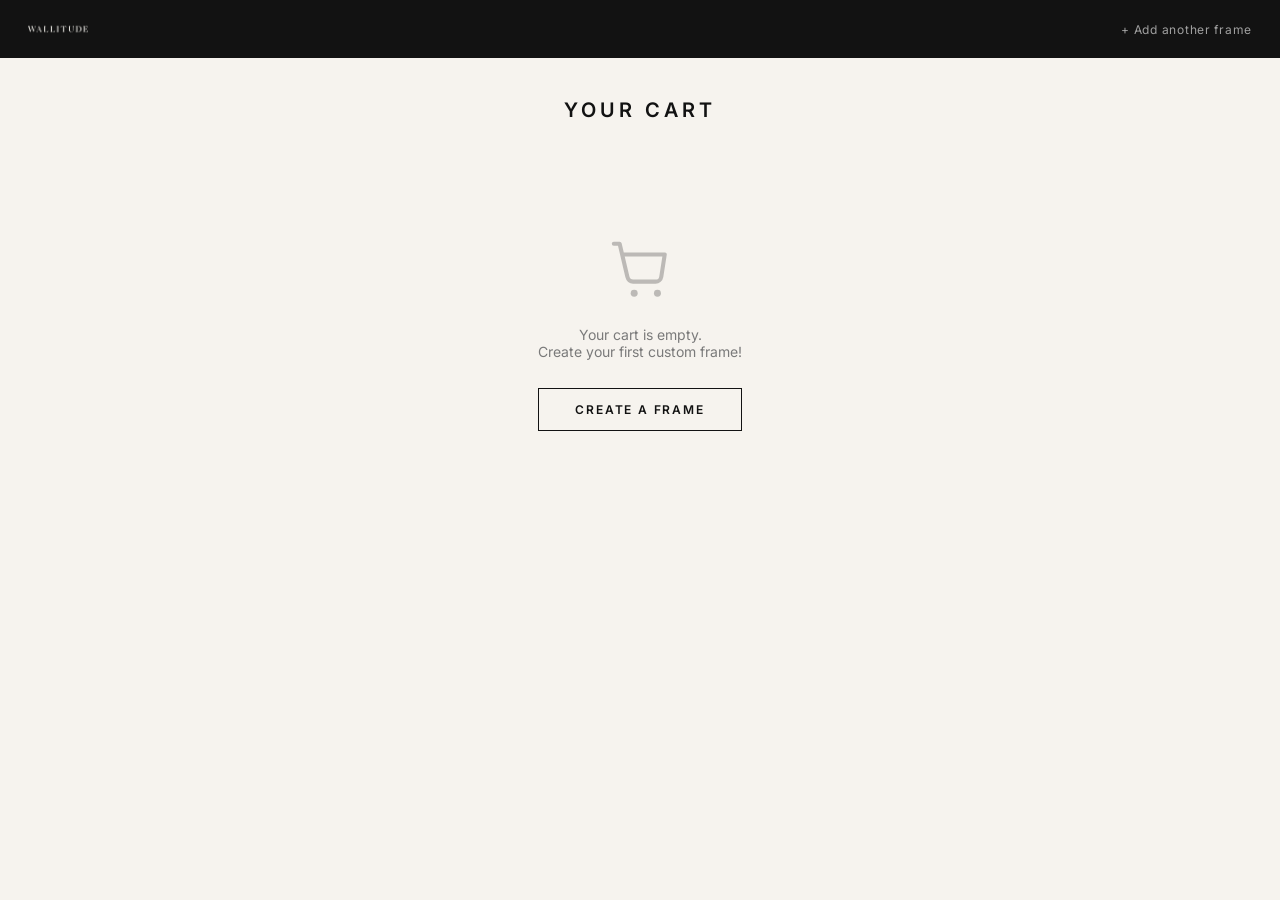
==== cart.html @ 60409ae8 "Add files via upload" ====
<!DOCTYPE html>
<html lang="en">
<head>
  <meta charset="UTF-8">
  <meta name="viewport" content="width=device-width, initial-scale=1.0">
  <title>Wallitude — Your Cart</title>
  <link href="https://fonts.googleapis.com/css2?family=Inter:wght@300;400;500;600;700&display=swap" rel="stylesheet">
  <style>
    :root {
      --ink:    #121212;
      --cream:  #f6f3ee;
      --gold:   #b89a5a;
      --muted:  #7a7a7a;
      --border: #ddd8cf;
      --white:  #ffffff;
    }
    *, *::before, *::after { box-sizing: border-box; margin: 0; padding: 0; }
    body { font-family: 'Inter', sans-serif; background: var(--cream); color: var(--ink); -webkit-font-smoothing: antialiased; min-height: 100dvh; }
    a { text-decoration: none; color: inherit; }
    .header-logo-img { height: 28px; width: auto; display: block; }

    /* HEADER */
    .header {
      background: var(--ink); height: 58px;
      display: flex; align-items: center; justify-content: space-between; padding: 0 28px;
    }
    .header-logo { font-weight: 300; font-size: 17px; letter-spacing: .32em; text-transform: uppercase; color: #fff; }
    .nav-back { font-size: 12px; color: rgba(255,255,255,.6); letter-spacing: .06em; transition: color .15s; }
    .nav-back:hover { color: #fff; }

    /* PAGE */
    .page { max-width: 720px; margin: 0 auto; padding: 40px 18px 80px; }
    .page-title { font-size: 20px; font-weight: 600; letter-spacing: .2em; text-transform: uppercase; margin-bottom: 36px; text-align: center; }

    /* EMPTY STATE */
    .empty-state {
      text-align: center; padding: 80px 20px;
    }
    .empty-state svg { margin: 0 auto 20px; opacity: .25; }
    .empty-state p { font-size: 14px; color: var(--muted); margin-bottom: 28px; }
    .btn-outline {
      display: inline-block; padding: 13px 36px;
      border: 1.5px solid var(--ink); background: transparent;
      font-family: 'Inter', sans-serif; font-size: 12px; font-weight: 600;
      letter-spacing: .15em; text-transform: uppercase; cursor: pointer; transition: background .2s, color .2s;
      color: var(--ink);
    }
    .btn-outline:hover { background: var(--ink); color: #fff; }

    /* CART ITEM */
    .cart-list { display: flex; flex-direction: column; gap: 16px; margin-bottom: 32px; }

    .cart-item {
      background: var(--white); border: 1px solid var(--border); border-radius: 8px;
      display: flex; gap: 16px; padding: 16px; align-items: flex-start;
    }

    .item-preview {
      width: 80px; height: 100px; flex-shrink: 0; overflow: hidden;
      border: 5px solid #111; background: #f0ede6;
    }
    .item-preview img { width: 100%; height: 100%; object-fit: cover; }

    .item-details { flex: 1; }
    .item-title { font-size: 13px; font-weight: 600; letter-spacing: .06em; text-transform: uppercase; margin-bottom: 6px; }
    .item-meta { font-size: 12px; color: var(--muted); line-height: 1.7; }
    .item-price { font-size: 16px; font-weight: 600; margin-top: 10px; }

    .item-remove {
      background: none; border: none; cursor: pointer; color: #bbb;
      padding: 4px; transition: color .15s; flex-shrink: 0;
    }
    .item-remove:hover { color: #e44; }

    /* SUMMARY */
    .summary {
      background: var(--white); border: 1px solid var(--border); border-radius: 8px; padding: 24px;
    }
    .summary-row {
      display: flex; justify-content: space-between; align-items: center;
      font-size: 13px; padding: 8px 0; border-bottom: 1px solid var(--border);
    }
    .summary-row:last-of-type { border-bottom: none; }
    .summary-row.total { font-size: 16px; font-weight: 700; padding-top: 16px; }
    .summary-row .label { color: var(--muted); }
    .summary-row.total .label { color: var(--ink); }

    .btn-checkout {
      display: block; width: 100%; margin-top: 20px; padding: 16px;
      background: var(--ink); color: #fff;
      font-family: 'Inter', sans-serif; font-size: 13px; font-weight: 700;
      letter-spacing: .14em; text-transform: uppercase;
      border: none; border-radius: 8px; cursor: pointer; transition: opacity .15s;
      text-align: center;
    }
    .btn-checkout:hover { opacity: .82; }

    .continue-link { display: block; text-align: center; margin-top: 16px; font-size: 12px; color: var(--muted); letter-spacing: .06em; }
    .continue-link:hover { color: var(--ink); }

    @media (max-width: 480px) {
      .header { padding: 0 16px; }
      .item-preview { width: 64px; height: 80px; }
    }
  </style>
</head>
<body>

  <header class="header">
    <a href="index.html"><img src="images/logo-wordmark.png" alt="Wallitude" class="header-logo-img"></a>
    <a href="product.html" class="nav-back">+ Add another frame</a>
  </header>

  <main class="page">
    <h1 class="page-title">Your Cart</h1>

    <!-- Empty state (shown when cart is empty) -->
    <div class="empty-state" id="emptyState" style="display:none">
      <svg width="64" height="64" viewBox="0 0 22 22" fill="none">
        <path d="M2 2h2l2.68 11.39a2 2 0 0 0 1.95 1.61h7.72a2 2 0 0 0 1.97-1.69l1.18-7.62H5" stroke="#121212" stroke-width="1.4" stroke-linecap="round" stroke-linejoin="round"/>
        <circle cx="9" cy="19" r="1.2" fill="#121212"/>
        <circle cx="17" cy="19" r="1.2" fill="#121212"/>
      </svg>
      <p>Your cart is empty.<br>Create your first custom frame!</p>
      <a href="product.html" class="btn-outline">Create a frame</a>
    </div>

    <!-- Cart items list -->
    <div class="cart-list" id="cartList"></div>

    <!-- Order summary -->
    <div class="summary" id="summaryBox" style="display:none">
      <div class="summary-row">
        <span class="label">Items</span>
        <span id="summaryCount">0</span>
      </div>
      <div class="summary-row">
        <span class="label">Shipping</span>
        <span style="color:#4a9e6b;font-weight:500">FREE</span>
      </div>
      <div class="summary-row total">
        <span class="label">Total</span>
        <span id="summaryTotal">₹0</span>
      </div>
      <a href="checkout.html" class="btn-checkout">Proceed to Checkout</a>
      <a href="product.html" class="continue-link">Continue shopping</a>
    </div>
  </main>

  <script src="js/cart.js"></script>
  <script>
    // ── Render cart ──────────────────────────────────────────────
    function renderCart() {
      const items   = Cart.getItems();
      const list    = document.getElementById('cartList');
      const empty   = document.getElementById('emptyState');
      const summary = document.getElementById('summaryBox');

      list.innerHTML = '';

      if (items.length === 0) {
        empty.style.display   = 'block';
        summary.style.display = 'none';
        return;
      }

      empty.style.display   = 'none';
      summary.style.display = 'block';

      items.forEach(item => {
        const el = document.createElement('div');
        el.className = 'cart-item';

        const textDesc = item.textLine2a
          ? `${item.textLine2a}${item.textLine2b ? ' · ' + item.textLine2b : ''}`
          : item.textLine1 || '—';

        el.innerHTML = `
          <div class="item-preview">
            ${item.previewDataUrl
              ? `<img src="${item.previewDataUrl}" alt="Frame preview">`
              : `<div style="width:100%;height:100%;background:#e9e5dc;display:flex;align-items:center;justify-content:center;font-size:10px;color:#999">Preview</div>`
            }
          </div>
          <div class="item-details">
            <p class="item-title">Custom Frame — Layout ${item.layout}</p>
            <p class="item-meta">
              Size: ${item.size}<br>
              Text: ${textDesc}<br>
              Images: ${(item.imageFiles || []).length} photo${(item.imageFiles || []).length !== 1 ? 's' : ''}
            </p>
            <p class="item-price">₹${item.price.toLocaleString('en-IN')}</p>
          </div>
          <button class="item-remove" onclick="removeItem('${item.cartId}')" aria-label="Remove item">
            <svg width="18" height="18" viewBox="0 0 24 24" fill="none">
              <path d="M18 6L6 18M6 6l12 12" stroke="currentColor" stroke-width="1.8" stroke-linecap="round"/>
            </svg>
          </button>
        `;
        list.appendChild(el);
      });

      // Update summary
      document.getElementById('summaryCount').textContent = `${items.length} frame${items.length > 1 ? 's' : ''}`;
      document.getElementById('summaryTotal').textContent  = `₹${Cart.getTotal().toLocaleString('en-IN')}`;
    }

    function removeItem(cartId) {
      Cart.removeItem(cartId);
      renderCart();
    }

    // Initial render + live updates
    renderCart();
    window.addEventListener('cart:updated', renderCart);
  </script>

</body>
</html>
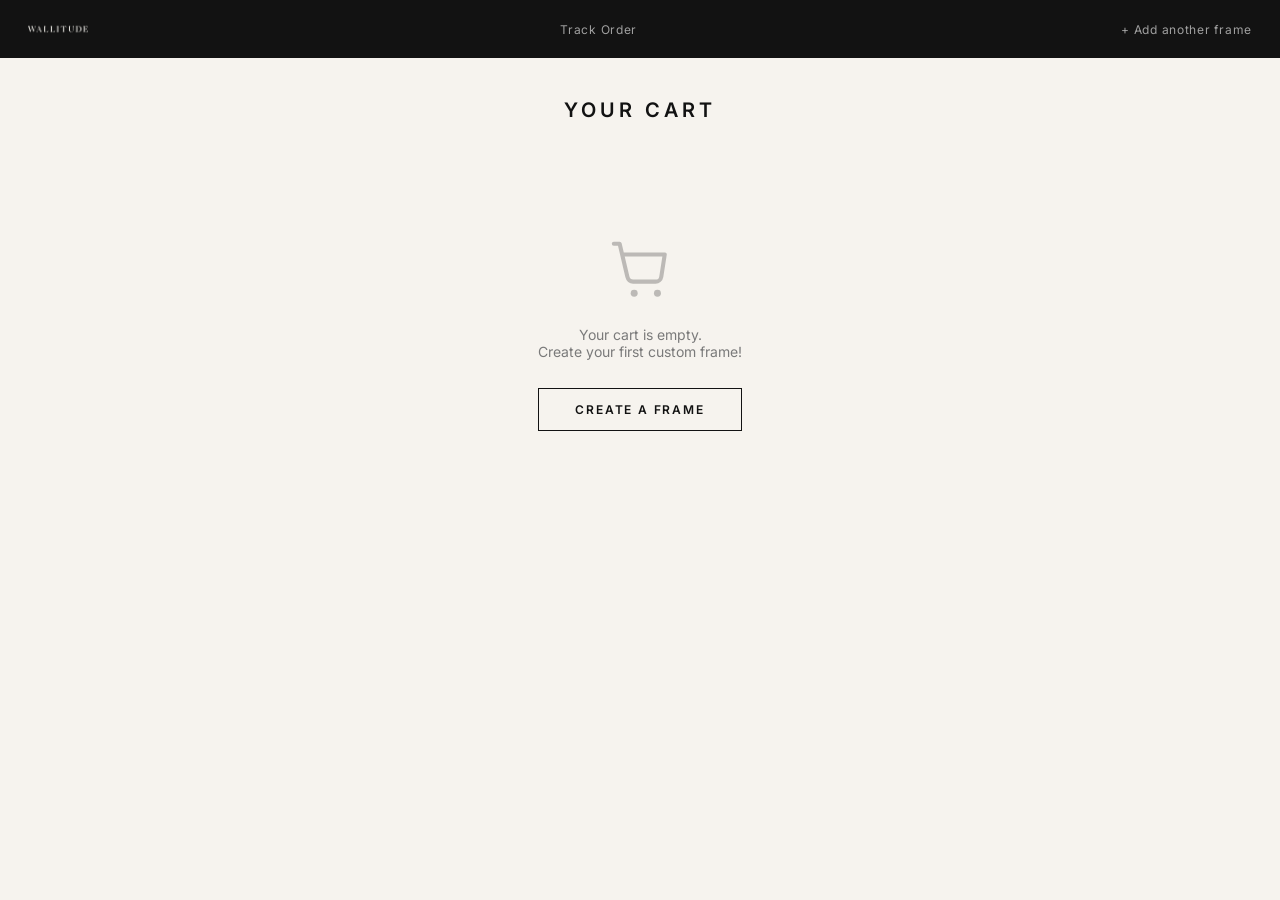
==== commit 7b882531: "Add files via upload" ====
--- a/cart.html
+++ b/cart.html
@@ -108,6 +108,7 @@
 
   <header class="header">
     <a href="index.html"><img src="images/logo-wordmark.png" alt="Wallitude" class="header-logo-img"></a>
+    <a href="tracking.html" class="nav-back" style="margin-right:12px;">Track Order</a>
     <a href="product.html" class="nav-back">+ Add another frame</a>
   </header>
 
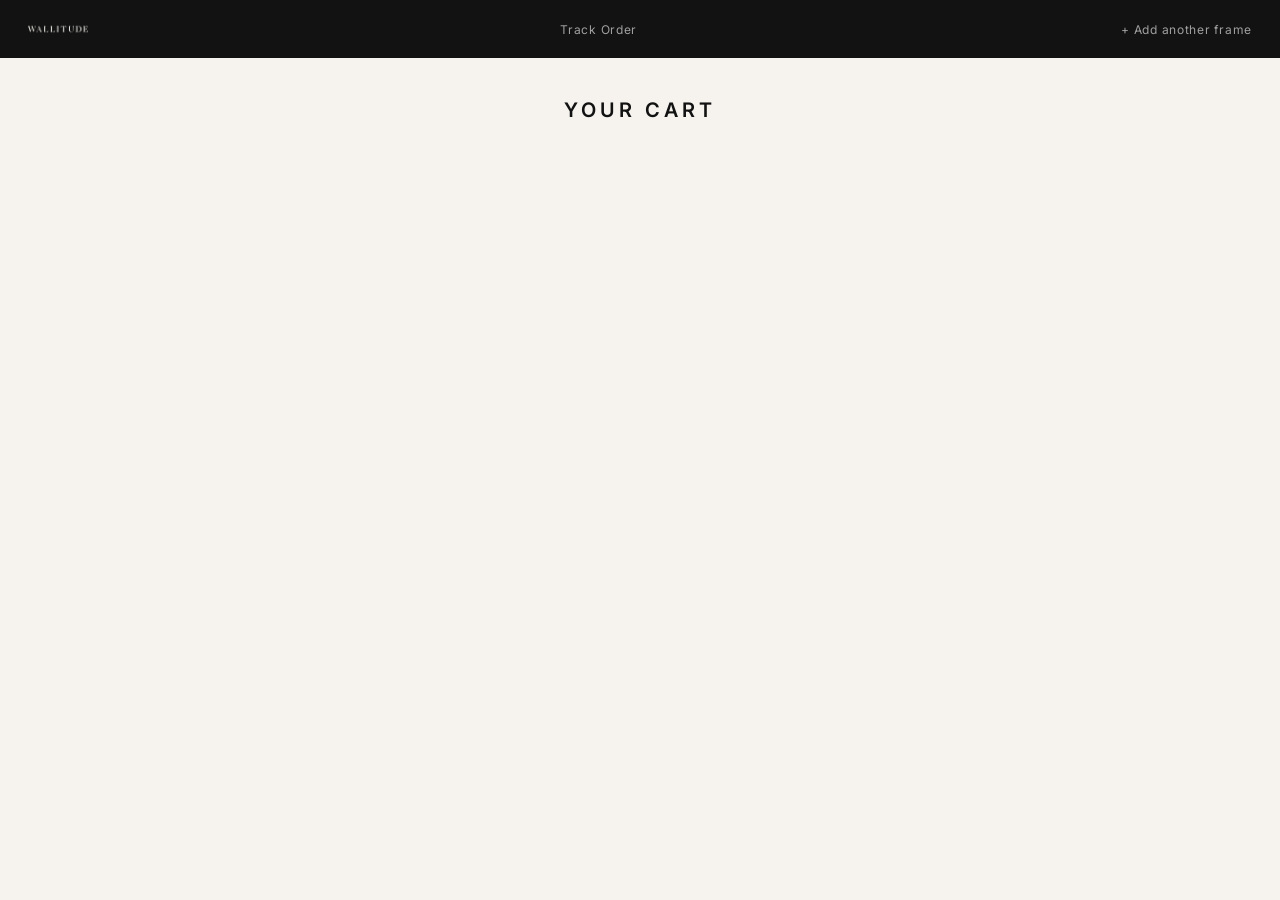
==== commit d6b9b039: "Add files via upload" ====
--- a/cart.html
+++ b/cart.html
@@ -103,6 +103,26 @@
       .item-preview { width: 64px; height: 80px; }
     }
   </style>
+
+  <!-- ── Meta Pixel ─────────────────────────────────────────── -->
+  <!-- SETUP: Replace 1367586455178175 below with your actual Pixel ID -->
+  <!-- Find it at: business.facebook.com → Events Manager → Your Pixel -->
+  <script>
+    !function(f,b,e,v,n,t,s)
+    {if(f.fbq)return;n=f.fbq=function(){n.callMethod?
+    n.callMethod.apply(n,arguments):n.queue.push(arguments)};
+    if(!f._fbq)f._fbq=n;n.push=n;n.loaded=!0;n.version='2.0';
+    n.queue=[];t=b.createElement(e);t.async=!0;
+    t.src=v;s=b.getElementsByTagName(e)[0];
+    s.parentNode.insertBefore(t,s)}(window, document,'script',
+    'https://connect.facebook.net/en_US/fbevents.js');
+    fbq('init', '1367586455178175');
+    fbq('track', 'PageView');
+  </script>
+  <noscript><img height="1" width="1" style="display:none"
+    src="https://www.facebook.com/tr?id=1367586455178175&ev=PageView&noscript=1"
+  /></noscript>
+  <!-- ── End Meta Pixel ─────────────────────────────────────── -->
 </head>
 <body>
 
@@ -143,7 +163,7 @@
         <span class="label">Total</span>
         <span id="summaryTotal">₹0</span>
       </div>
-      <a href="checkout.html" class="btn-checkout">Proceed to Checkout</a>
+      <a href="checkout.html" class="btn-checkout" onclick="if(typeof fbq==='function'){fbq('track','InitiateCheckout');}">Proceed to Checkout</a>
       <a href="product.html" class="continue-link">Continue shopping</a>
     </div>
   </main>
